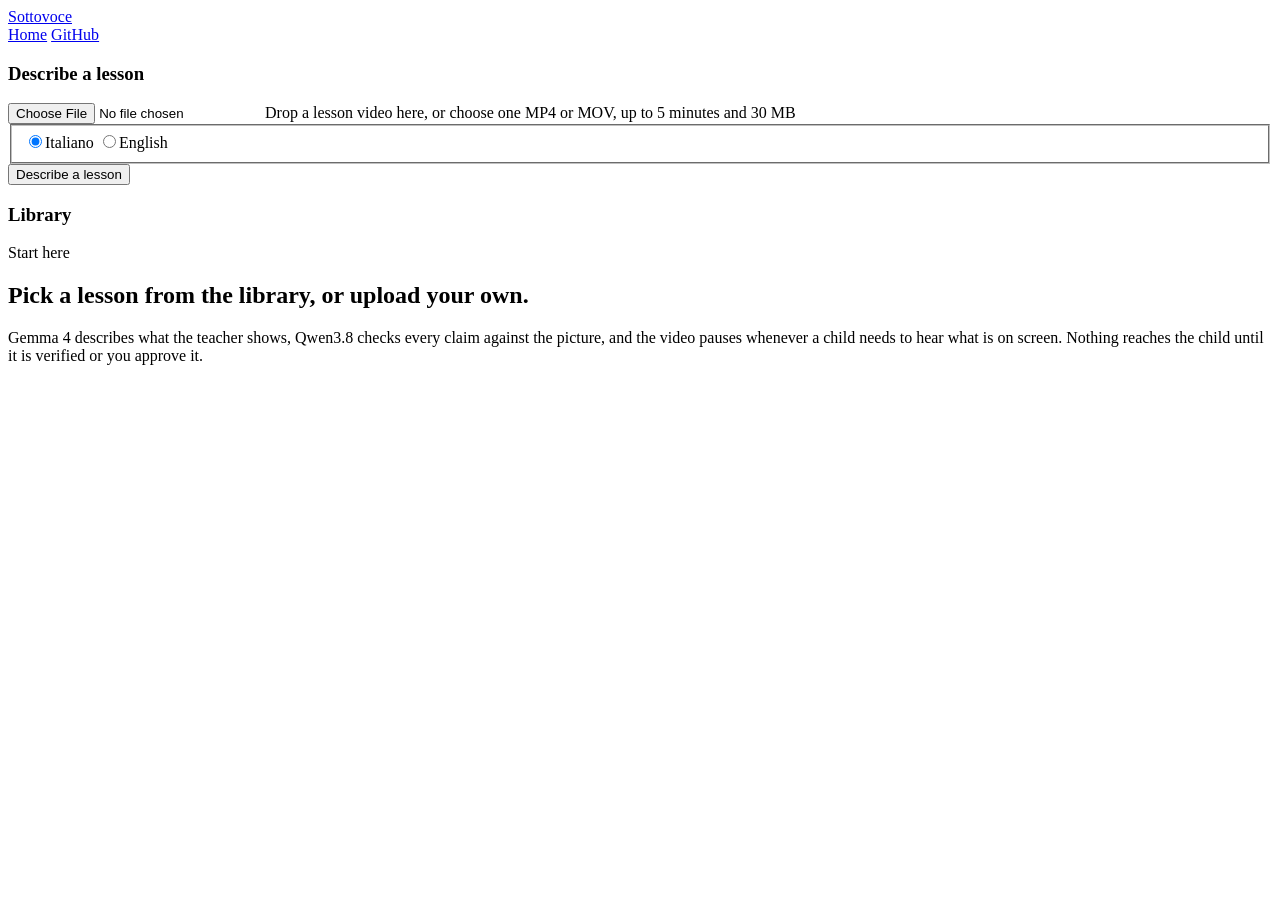
==== sottovoce/web/app/index.html @ 1f7fb387 "feat(web): landing page for blind children learning, with measured evidence from two NASA lessons" ====
<!doctype html>
<html lang="en">
<head>
  <meta charset="utf-8">
  <meta name="viewport" content="width=device-width, initial-scale=1">
  <title>Sottovoce · App</title>
  <meta name="description" content="Upload a lesson video; every description for a blind child is written, checked against the picture and voiced.">
  <link rel="icon" href="/assets/logo.svg" type="image/svg+xml">
  <link rel="preconnect" href="https://fonts.googleapis.com">
  <link rel="preconnect" href="https://fonts.gstatic.com" crossorigin>
  <link href="https://fonts.googleapis.com/css2?family=Instrument+Serif&family=Inter:wght@400;500;600&display=swap" rel="stylesheet">
  <link rel="stylesheet" href="/assets/site.css">
  <link rel="stylesheet" href="/assets/app.css">
</head>
<body class="app-body">
  <header class="nav">
    <div class="container app-container">
      <a class="logo" href="/"><img class="logo-mark" src="/assets/logo.svg" alt="">Sottovoce</a>
      <nav class="nav-links" aria-label="Site">
        <a href="/">Home</a>
        <a href="https://github.com/N-45div/sottovoce">GitHub</a>
      </nav>
    </div>
  </header>

  <div class="container app-container app-layout">
    <aside class="side">
      <section class="card upload-card">
        <h3>Describe a lesson</h3>
        <form id="upload">
          <label class="drop" id="drop">
            <input type="file" name="video" accept="video/*" required>
            <span class="drop-title" id="drop-title">Drop a lesson video here, or choose one</span>
            <span class="small">MP4 or MOV, up to 5 minutes and 30 MB</span>
          </label>
          <fieldset class="segmented two" aria-label="Language of the description">
            <label><input type="radio" name="audience" value="it" checked><span>Italiano</span></label>
            <label><input type="radio" name="audience" value="en"><span>English</span></label>
          </fieldset>
          <div class="progress" id="progress" hidden><span id="progress-bar"></span></div>
          <button class="btn btn-primary" type="submit">Describe a lesson</button>
          <p class="small" id="upload-status" role="status"></p>
        </form>
      </section>
      <section class="card">
        <h3>Library</h3>
        <ul class="library" id="library"></ul>
      </section>
    </aside>

    <main class="main">
      <section class="card empty" id="empty">
        <p class="eyebrow">Start here</p>
        <h2>Pick a lesson from the library, or upload your own.</h2>
        <p class="body">Gemma 4 describes what the teacher shows, Qwen3.8 checks every claim against the picture, and the video pauses whenever a child needs to hear what is on screen. Nothing reaches the child until it is verified or you approve it.</p>
        <button class="btn btn-ghost" id="open-sample" type="button" hidden>Open the sample lesson</button>
      </section>

      <article id="job" hidden>
        <div class="job-head">
          <div>
            <p class="eyebrow" id="job-audience"></p>
            <h2 class="job-title" id="title"></h2>
          </div>
          <span class="badge" id="job-status"></span>
        </div>

        <div class="player-card card">
          <video id="video" controls playsinline preload="metadata"></video>
          <div class="timeline" id="timeline" aria-label="Lines on the timeline"><span class="playhead" id="playhead"></span></div>
          <div class="player-bar">
            <label class="switch"><input type="checkbox" id="ad-toggle" checked><span class="switch-track"></span>Audio description</label>
            <span class="downloads">
              <a class="link" id="dl-video" download>MP4</a>
              <a class="link" id="dl-narration" download>Narration WAV</a>
              <a class="link" id="dl-vtt" download>WebVTT</a>
            </span>
          </div>
        </div>

        <dl class="stats" id="stats"></dl>

        <div class="cues-head">
          <h3>Lines</h3>
          <p class="small">Edit a line and it is checked against the frames, re-voiced and re-mixed. Lines that need review are not aired.</p>
        </div>
        <ol class="cues" id="cues"></ol>
      </article>
    </main>
  </div>
  <script src="/assets/app.js" defer></script>
</body>
</html>
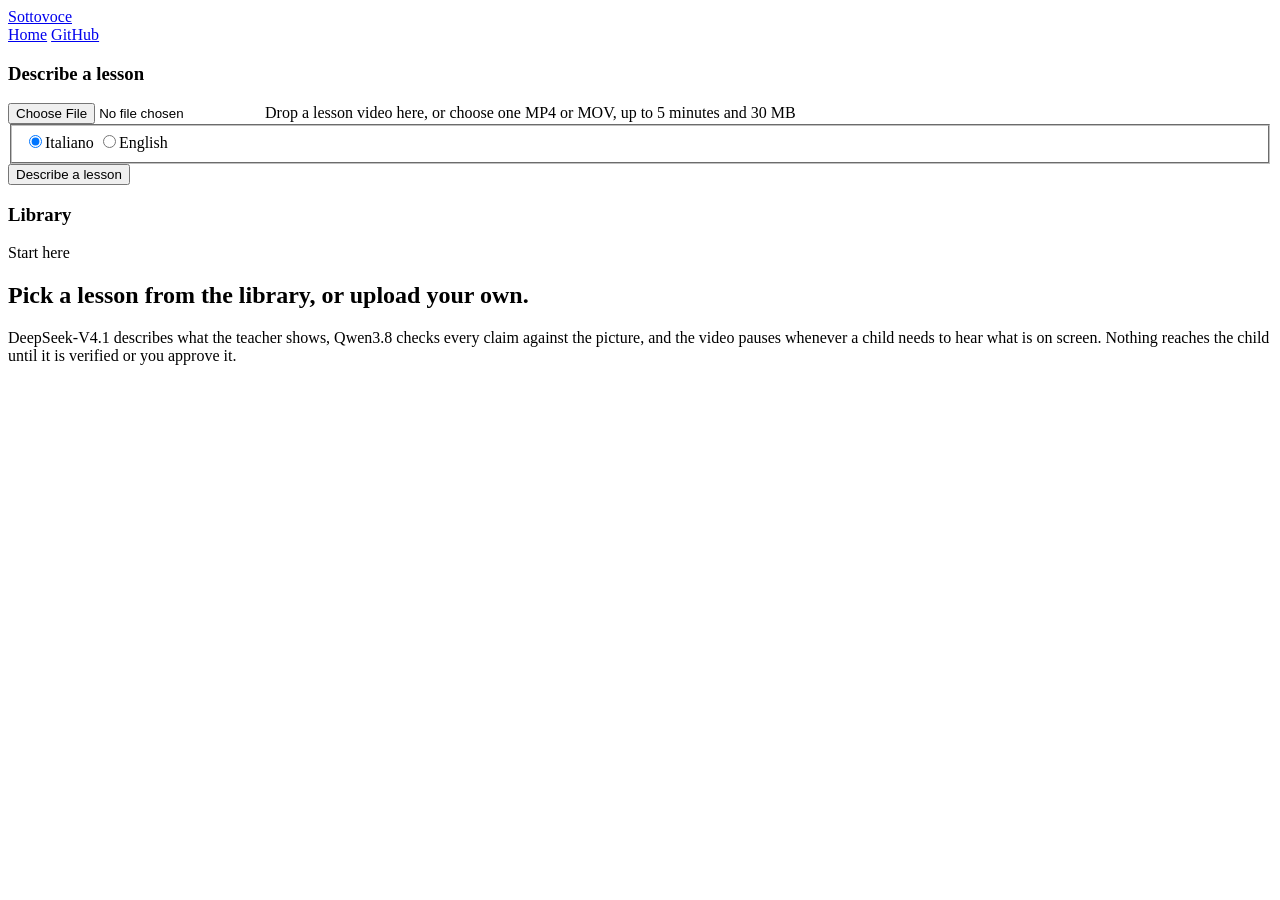
==== commit 980004a7: "docs(site): name the model that wrote each lesson, and say Gemma 4 wrote the library before AMD reti" ====
--- a/sottovoce/web/app/index.html
+++ b/sottovoce/web/app/index.html
@@ -52,7 +52,7 @@
       <section class="card empty" id="empty">
         <p class="eyebrow">Start here</p>
         <h2>Pick a lesson from the library, or upload your own.</h2>
-        <p class="body">Gemma 4 describes what the teacher shows, Qwen3.8 checks every claim against the picture, and the video pauses whenever a child needs to hear what is on screen. Nothing reaches the child until it is verified or you approve it.</p>
+        <p class="body">DeepSeek-V4.1 describes what the teacher shows, Qwen3.8 checks every claim against the picture, and the video pauses whenever a child needs to hear what is on screen. Nothing reaches the child until it is verified or you approve it.</p>
         <button class="btn btn-ghost" id="open-sample" type="button" hidden>Open the sample lesson</button>
       </section>
 
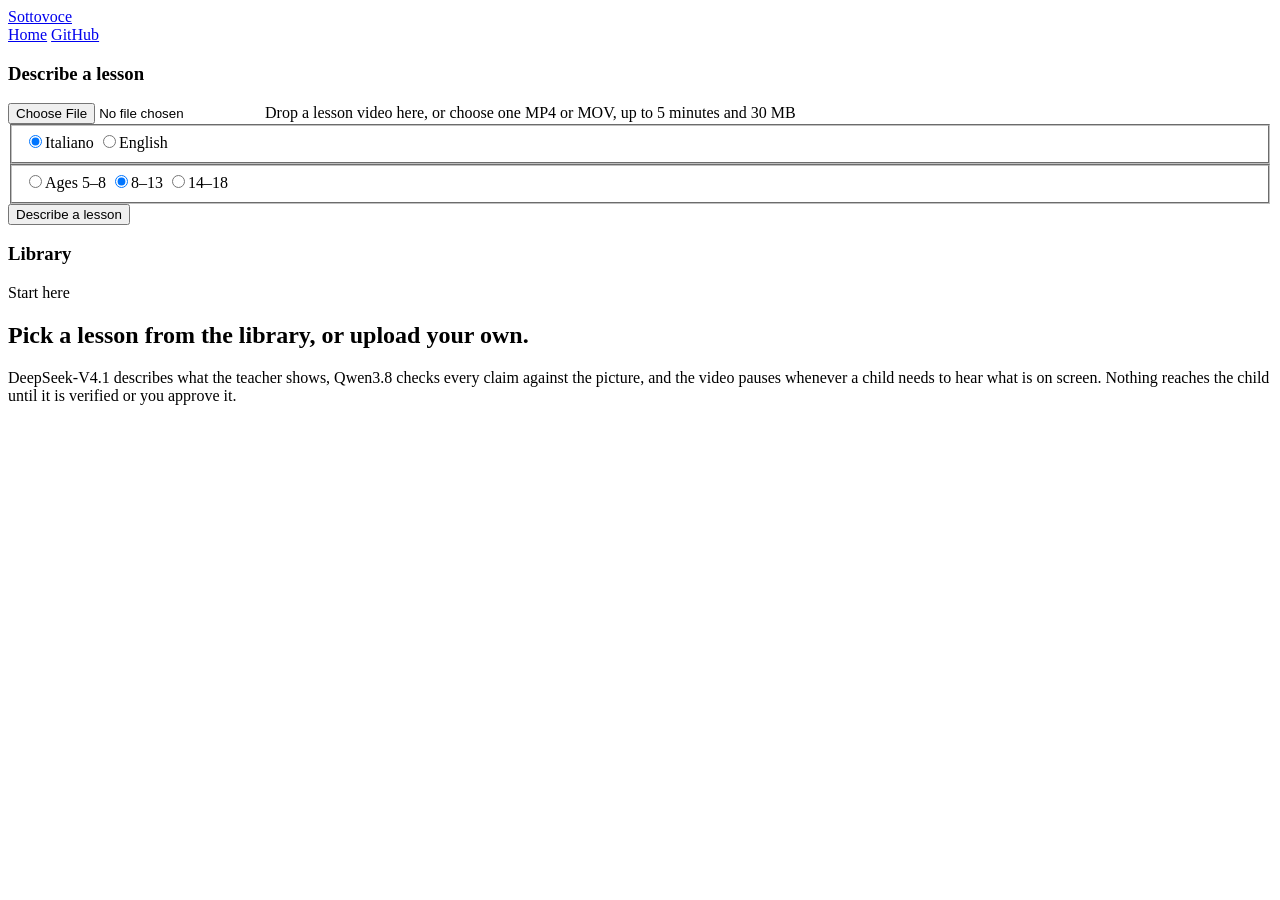
==== commit 15ec4cd2: "feat(app): choose the child's age as well as the language" ====
--- a/sottovoce/web/app/index.html
+++ b/sottovoce/web/app/index.html
@@ -34,8 +34,13 @@
             <span class="small">MP4 or MOV, up to 5 minutes and 30 MB</span>
           </label>
           <fieldset class="segmented two" aria-label="Language of the description">
-            <label><input type="radio" name="audience" value="it" checked><span>Italiano</span></label>
-            <label><input type="radio" name="audience" value="en"><span>English</span></label>
+            <label><input type="radio" name="language" value="it" checked><span>Italiano</span></label>
+            <label><input type="radio" name="language" value="en"><span>English</span></label>
+          </fieldset>
+          <fieldset class="segmented" aria-label="Age of the child">
+            <label><input type="radio" name="age" value="young"><span>Ages 5–8</span></label>
+            <label><input type="radio" name="age" value="" checked><span>8–13</span></label>
+            <label><input type="radio" name="age" value="teen"><span>14–18</span></label>
           </fieldset>
           <div class="progress" id="progress" hidden><span id="progress-bar"></span></div>
           <button class="btn btn-primary" type="submit">Describe a lesson</button>
@@ -66,7 +71,10 @@
         </div>
 
         <div class="player-card card">
-          <video id="video" controls playsinline preload="metadata"></video>
+          <div class="stage">
+            <video id="video" controls playsinline preload="metadata"></video>
+            <div class="map-layer" id="map-layer" aria-hidden="true"></div>
+          </div>
           <div class="timeline" id="timeline" aria-label="Lines on the timeline"><span class="playhead" id="playhead"></span></div>
           <div class="player-bar">
             <label class="switch"><input type="checkbox" id="ad-toggle" checked><span class="switch-track"></span>Audio description</label>
@@ -78,6 +86,29 @@
           </div>
         </div>
 
+        <section class="card ask" id="ask" aria-labelledby="ask-title">
+          <div class="ask-head">
+            <h3 id="ask-title">Ask the lesson</h3>
+            <p class="small">Pause anywhere. Hold <kbd>A</kbd> and ask about the picture, press <kbd>M</kbd> to hear where things are, <kbd>R</kbd> to hear it again, <kbd>Space</kbd> to play or pause. Every answer is checked against the picture before it is spoken.</p>
+          </div>
+          <div class="ask-row">
+            <button class="btn btn-primary ask-talk" id="ask-talk" type="button">Hold to ask</button>
+            <button class="btn btn-ghost" id="ask-map" type="button">Where is everything?</button>
+            <button class="btn btn-ghost" id="ask-repeat" type="button" disabled>Say it again</button>
+          </div>
+          <form class="ask-type" id="ask-form">
+            <label class="sr-only" for="ask-text">Type a question about the picture</label>
+            <input id="ask-text" name="question" type="text" maxlength="200" autocomplete="off" placeholder="Or type a question about the picture">
+            <button class="btn btn-ghost" type="submit">Ask</button>
+          </form>
+          <div class="ask-answer" id="ask-answer" role="status" aria-live="polite" hidden>
+            <p class="ask-q" id="ask-q"></p>
+            <p class="ask-a" id="ask-a"></p>
+            <ul class="chips" id="ask-chips"></ul>
+            <p class="small" id="ask-foot"></p>
+          </div>
+        </section>
+
         <dl class="stats" id="stats"></dl>
 
         <div class="cues-head">
@@ -88,6 +119,7 @@
       </article>
     </main>
   </div>
+  <script src="/assets/models.js" defer></script>
   <script src="/assets/app.js" defer></script>
 </body>
 </html>
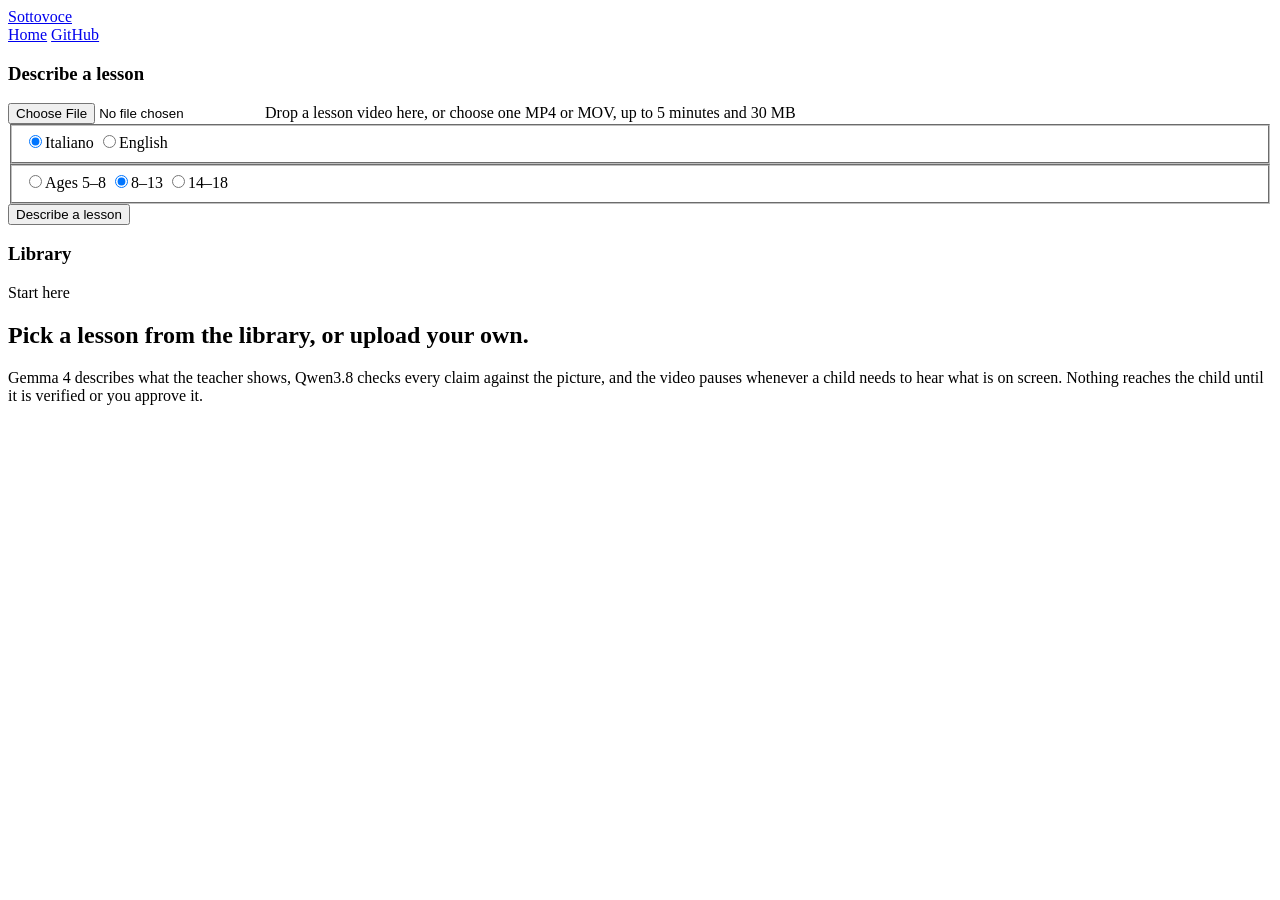
==== commit 927d1b80: "docs(site): Gemma 4 writes; the day it was gone, the backups wrote every line" ====
--- a/sottovoce/web/app/index.html
+++ b/sottovoce/web/app/index.html
@@ -57,7 +57,7 @@
       <section class="card empty" id="empty">
         <p class="eyebrow">Start here</p>
         <h2>Pick a lesson from the library, or upload your own.</h2>
-        <p class="body">DeepSeek-V4.1 describes what the teacher shows, Qwen3.8 checks every claim against the picture, and the video pauses whenever a child needs to hear what is on screen. Nothing reaches the child until it is verified or you approve it.</p>
+        <p class="body">Gemma 4 describes what the teacher shows, Qwen3.8 checks every claim against the picture, and the video pauses whenever a child needs to hear what is on screen. Nothing reaches the child until it is verified or you approve it.</p>
         <button class="btn btn-ghost" id="open-sample" type="button" hidden>Open the sample lesson</button>
       </section>
 
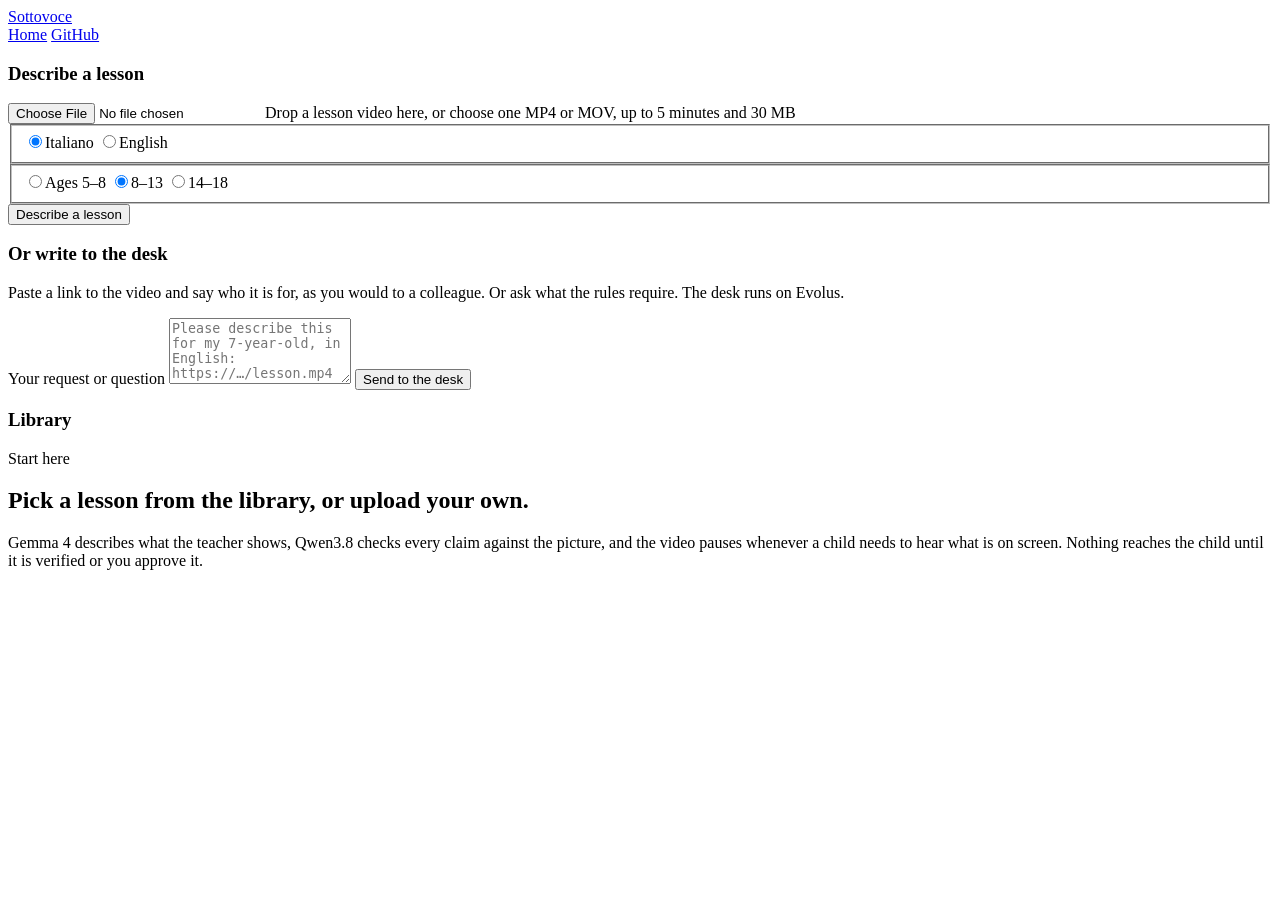
==== commit d4d4a888: "feat(app): write to the desk from the app; a started lesson opens by itself" ====
--- a/sottovoce/web/app/index.html
+++ b/sottovoce/web/app/index.html
@@ -46,6 +46,19 @@
           <button class="btn btn-primary" type="submit">Describe a lesson</button>
           <p class="small" id="upload-status" role="status"></p>
         </form>
+      </section>
+      <section class="card desk-card" aria-labelledby="desk-title">
+        <h3 id="desk-title">Or write to the desk</h3>
+        <p class="small">Paste a link to the video and say who it is for, as you would to a colleague. Or ask what the rules require. The desk runs on Evolus.</p>
+        <form id="desk">
+          <label class="sr-only" for="desk-text">Your request or question</label>
+          <textarea id="desk-text" name="text" rows="4" maxlength="2000" required placeholder="Please describe this for my 7-year-old, in English: https://…/lesson.mp4"></textarea>
+          <button class="btn btn-ghost" type="submit">Send to the desk</button>
+        </form>
+        <div class="desk-reply" id="desk-reply" role="status" aria-live="polite" hidden>
+          <p class="desk-a" id="desk-a"></p>
+          <p class="small" id="desk-foot"></p>
+        </div>
       </section>
       <section class="card">
         <h3>Library</h3>
